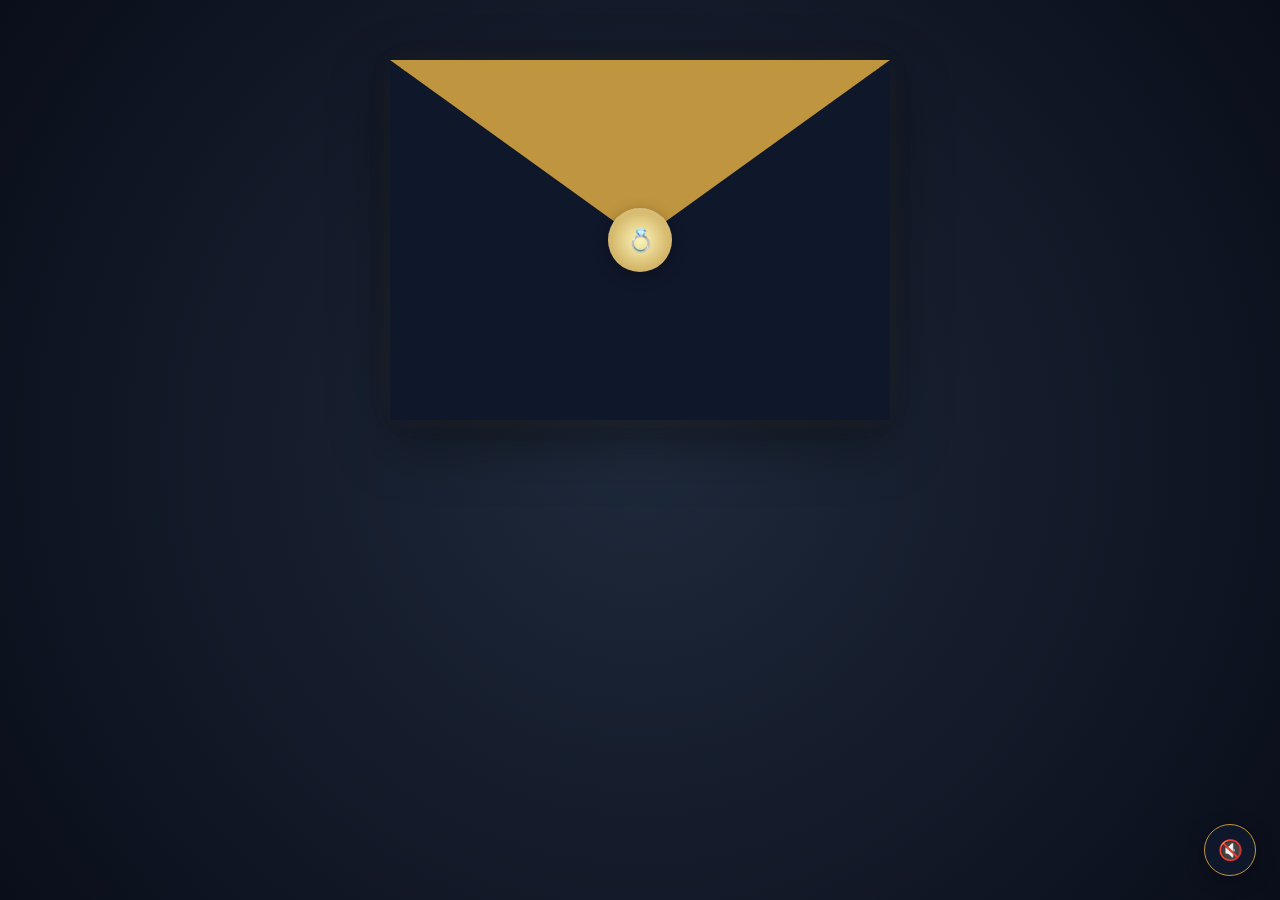
==== invitation.html @ 7ecefc38 "feat: Application d'invitation de mariage interactive avec animations d'étoiles et gestion des RSVPs" ====
<!DOCTYPE html>
<html lang="fr">
<head>
    <meta charset="UTF-8">
    <meta name="viewport" content="width=device-width, initial-scale=1.0">
    <title>Invitation de Mariage</title>
    <!-- Stylesheets -->
    <link rel="stylesheet" href="css/common.css">
    <link rel="stylesheet" href="css/themes.css">
    <link rel="stylesheet" href="css/card.css">
</head>
<body class="theme-luxury preload">

    <!-- Conteneur d'effet spécial (Nuit Étoilée) -->
    <div class="stars-container" id="starsContainer"></div>

    <!-- Conteneur principal de l'invitation -->
    <div class="invitation-container flex-center">
        
        <!-- Enveloppe 3D Interactive -->
        <div class="envelope-wrapper" id="envelopeWrapper">
            <div class="envelope">
                
                <!-- Rabat supérieur -->
                <div class="envelope-flap"></div>
                
                <!-- Carte d'invitation (Glisse hors de l'enveloppe) -->
                <div class="invitation-card" id="invitationCard">
                    <div class="card-content">
                        
                        <!-- En-tête de la carte -->
                        <div class="card-header">
                            <div class="ornament-top"></div>
                            <div class="card-subtitle">Vous êtes invités au mariage de </div>
                        </div>

                        <!-- Titre (Noms des Mariés) -->
                        <div class="card-title-container">
                            <h2 class="card-title serif-font" id="brideName">Mame Diarra Niasse</h2>
                            <div class="card-divider">&</div>
                            <h2 class="card-title serif-font" id="groomName">Pathé Gueye</h2>
                        </div>

                        <!-- Message personnalisé -->
                        <p class="card-message" id="customMessage">
                            Deux cœurs s'unissent pour la vie. Nous sommes ravis de vous inviter à célébrer notre union sacrée devant Dieu et nos proches.
                        </p>

                        <!-- Infos Date, Heure et Lieu -->
                        <div class="card-details">
                            <div class="detail-item">
                                <!-- Icon Horloge SVG -->
                                <svg class="detail-icon" width="18" height="18" viewBox="0 0 24 24" fill="none" stroke="currentColor" stroke-width="2" stroke-linecap="round" stroke-linejoin="round"><circle cx="12" cy="12" r="10"></circle><polyline points="12 6 12 12 16 14"></polyline></svg>
                                <span id="dateText">Diamanche 26 Juillet 2026 à 16h00</span>
                            </div>
                            <div class="detail-item">
                                <!-- Icon Cérémonie SVG -->
                                <svg class="detail-icon" width="18" height="18" viewBox="0 0 24 24" fill="none" stroke="currentColor" stroke-width="2" stroke-linecap="round" stroke-linejoin="round"><path d="M21 10c0 7-9 13-9 13s-9-6-9-13a9 9 0 0 1 18 0z"></path><circle cx="12" cy="10" r="3"></circle></svg>
                                <div style="display: flex; flex-direction: column; gap: 2px;">
                                    <span style="font-size: 10px; opacity: 0.7; text-transform: uppercase; letter-spacing: 1px;">Cérémonie</span>
                                    <span id="ceremonyText">Terminus 75 à Malika</span>
                                </div>
                            </div>
                            <div class="detail-item">
                                <!-- Icon Réception SVG -->
                                <svg class="detail-icon" width="18" height="18" viewBox="0 0 24 24" fill="none" stroke="currentColor" stroke-width="2" stroke-linecap="round" stroke-linejoin="round"><path d="M21 10c0 7-9 13-9 13s-9-6-9-13a9 9 0 0 1 18 0z"></path><circle cx="12" cy="10" r="3"></circle></svg>
                                <div style="display: flex; flex-direction: column; gap: 2px;">
                                    <span style="font-size: 10px; opacity: 0.7; text-transform: uppercase; letter-spacing: 1px;">Réception</span>
                                    <span id="receptionText">Cité Sonatel</span>
                                </div>
                            </div>
                        </div>

                        <!-- Compte à rebours -->
                        <div class="countdown-container" id="countdown">
                            <div class="countdown-box">
                                <div class="countdown-num" id="cdDays">00</div>
                                <div class="countdown-label">Jours</div>
                            </div>
                            <div class="countdown-box">
                                <div class="countdown-num" id="cdHours">00</div>
                                <div class="countdown-label">Heures</div>
                            </div>
                            <div class="countdown-box">
                                <div class="countdown-num" id="cdMins">00</div>
                                <div class="countdown-label">Min</div>
                            </div>
                            <div class="countdown-box">
                                <div class="countdown-num" id="cdSecs">00</div>
                                <div class="countdown-label">Sec</div>
                            </div>
                        </div>

                        <!-- Boutons d'action -->
                        <div class="card-actions">
                            <button class="btn-card" id="btnRSVP">Confirmer ma présence (RSVP)</button>
                            <div style="display: flex; gap: 10px; width: 80%; max-width: 300px;">
                                <a href="#" class="btn-card" id="btnCalendar" style="flex: 1; text-align: center; text-decoration: none;">Calendrier</a>
                                <a href="#" target="_blank" class="btn-card" id="btnMap" style="flex: 1; text-align: center; text-decoration: none;">Localisation</a>
                            </div>
                        </div>

                        <div style="font-size: 10px; opacity: 0.5; margin-bottom: 5px; text-transform: uppercase; letter-spacing: 1px;">
                            Avec Amour
                        </div>
                    </div>
                </div>

                <!-- Devant de l'enveloppe -->
                <div class="envelope-front"></div>
                
                <!-- Sceau en cire avec initiales -->
                <div class="wax-seal" id="waxSeal">
                    💍
                </div>

            </div>
        </div>

    </div>

    <!-- Lecteur de musique de fond -->
    <div class="audio-player-widget">
        <button class="btn-music-toggle" id="btnMusicToggle" title="Activer/Désactiver la musique">
            🔇
        </button>
    </div>

    <!-- Modal d'inscription RSVP -->
    <div class="modal-overlay" id="modalOverlay">
        <div class="rsvp-modal">
            <button class="btn-close-modal" id="btnCloseModal">&times;</button>
            <h3 class="modal-title">Confirmer votre présence</h3>
            
            <form class="rsvp-form" id="rsvpForm">
                <div class="form-group">
                    <label for="rsvpName">Votre Nom Complet</label>
                    <input type="text" id="rsvpName" required placeholder="Ex: Moustapha Diop">
                </div>
                
                <div class="form-row">
                    <div class="form-group">
                        <label for="rsvpAttending">Serez-vous présent ?</label>
                        <select id="rsvpAttending" required>
                            <option value="yes">Oui, avec plaisir</option>
                            <option value="no">Non, avec regret</option>
                        </select>
                    </div>
                    
                    <div class="form-group">
                        <label for="rsvpGuests">Nombre d'invités supp.</label>
                        <select id="rsvpGuests">
                            <option value="0">Aucun (+0)</option>
                            <option value="1">1 personne (+1)</option>
                            <option value="2">2 personnes (+2)</option>
                            <option value="3">3 personnes (+3)</option>
                        </select>
                    </div>
                </div>

                <div class="form-group">
                    <label for="rsvpNotes">Message pour les mariés</label>
                    <textarea id="rsvpNotes" rows="3" placeholder="Félicitations, restrictions alimentaires, etc. (optionnel)"></textarea>
                </div>

                <button type="submit" class="btn-submit-rsvp">Envoyer ma réponse</button>
            </form>
        </div>
    </div>

    <!-- JavaScripts -->
    <script src="js/database.js"></script>
    <script src="js/invitation.js"></script>
</body>
</html>
---- css/common.css ----
/* Import de polices élégantes et modernes depuis Google Fonts */
@import url('https://fonts.googleapis.com/css2?family=Cormorant+Garamond:ital,wght@0,300;0,400;0,600;1,300&family=Great+Vibes&family=Montserrat:wght@300;400;600&family=Playfair+Display:ital,wght@0,400;0,600;0,700;1,400&display=swap');

:root {
    /* Systèmes de couleurs */
    --color-bg-builder: #1e1e24;
    --color-panel-builder: #2d2d34;
    --color-border-builder: #3f3f46;
    --color-text-builder: #f4f4f5;
    --color-accent-builder: #e0a96d;
    --color-accent-hover: #d49553;
    
    /* Variables de transition */
    --transition-smooth: all 0.3s cubic-bezier(0.4, 0, 0.2, 1);
    --transition-bounce: all 0.5s cubic-bezier(0.175, 0.885, 0.32, 1.275);
    
    /* Ombres portées premium */
    --shadow-soft: 0 4px 6px -1px rgba(0, 0, 0, 0.1), 0 2px 4px -1px rgba(0, 0, 0, 0.06);
    --shadow-medium: 0 10px 15px -3px rgba(0, 0, 0, 0.1), 0 4px 6px -2px rgba(0, 0, 0, 0.05);
    --shadow-luxury: 0 20px 25px -5px rgba(0, 0, 0, 0.15), 0 10px 10px -5px rgba(0, 0, 0, 0.04);
}

/* Réinitialisations de base */
*, *::before, *::after {
    box-sizing: border-box;
    margin: 0;
    padding: 0;
}

html, body {
    height: 100%;
    font-family: 'Montserrat', sans-serif;
    background-color: var(--color-bg-builder);
    color: var(--color-text-builder);
    overflow-x: hidden;
    scroll-behavior: smooth;
}

/* Scrollbar élégante */
::-webkit-scrollbar {
    width: 6px;
    height: 6px;
}
::-webkit-scrollbar-track {
    background: transparent;
}
::-webkit-scrollbar-thumb {
    background: rgba(255, 255, 255, 0.1);
    border-radius: 10px;
}
::-webkit-scrollbar-thumb:hover {
    background: rgba(255, 255, 255, 0.2);
}

/* Typographies premium */
h1, h2, h3, h4, h5, h6 {
    font-family: 'Cormorant Garamond', serif;
    font-weight: 600;
    letter-spacing: 0.5px;
}

.script-font {
    font-family: 'Great Vibes', cursive;
}

.serif-font {
    font-family: 'Playfair Display', serif;
}

/* Boutons premium */
.btn-premium {
    position: relative;
    display: inline-flex;
    align-items: center;
    justify-content: center;
    padding: 12px 28px;
    font-family: 'Montserrat', sans-serif;
    font-size: 13px;
    font-weight: 600;
    letter-spacing: 2px;
    text-transform: uppercase;
    text-decoration: none;
    color: #1e1e24;
    background-color: var(--color-accent-builder);
    border: none;
    border-radius: 4px;
    cursor: pointer;
    overflow: hidden;
    transition: var(--transition-smooth);
    box-shadow: var(--shadow-soft);
}

.btn-premium:hover {
    background-color: var(--color-accent-hover);
    transform: translateY(-2px);
    box-shadow: var(--shadow-medium);
}

.btn-premium:active {
    transform: translateY(0);
}

.btn-secondary {
    background: transparent;
    border: 1px solid var(--color-border-builder);
    color: var(--color-text-builder);
}

.btn-secondary:hover {
    background: rgba(255, 255, 255, 0.05);
    border-color: var(--color-accent-builder);
}

/* Utilitaires */
.flex-center {
    display: flex;
    justify-content: center;
    align-items: center;
}

.hidden {
    display: none !important;
}

/* Animations de transition globale */
@keyframes fadeIn {
    from { opacity: 0; transform: translateY(10px); }
    to { opacity: 1; transform: translateY(0); }
}

@keyframes scaleUp {
    from { transform: scale(0.95); opacity: 0; }
    to { transform: scale(1); opacity: 1; }
}

.animate-fade-in {
    animation: fadeIn 0.8s cubic-bezier(0.16, 1, 0.3, 1) forwards;
}

.animate-scale-up {
    animation: scaleUp 0.8s cubic-bezier(0.16, 1, 0.3, 1) forwards;
}

/* Désactivation des transitions au chargement initial */
.preload *,
.preload *::before,
.preload *::after {
    -webkit-transition: none !important;
    -moz-transition: none !important;
    -ms-transition: none !important;
    -o-transition: none !important;
    transition: none !important;
}
---- css/themes.css ----
/* ==========================================
   THÈME 1 : OR & LUXE (Luxury Gold)
   ========================================== */
.theme-luxury {
    --card-bg-page: #0a0e1a; /* Bleu marine ultra-profond */
    --card-bg-card: #0f172a;
    --card-color-primary: #fcf6ba; /* Or clair */
    --card-color-secondary: #e2e8f0; /* Blanc cassé */
    --card-color-accent: #bf953f; /* Or classique */
    --card-color-text: #f8fafc;
    --card-border-style: double;
    --card-border-color: #bf953f;
    --card-font-title: 'Great Vibes', cursive;
    --card-font-body: 'Cormorant Garamond', serif;
    background-image: radial-gradient(circle at center, #1e293b 0%, #0a0e1a 100%);
}

.theme-luxury .invitation-card {
    border: 3px double var(--card-color-accent);
    box-shadow: 0 0 30px rgba(191, 149, 63, 0.15), inset 0 0 20px rgba(191, 149, 63, 0.05);
    background-image: 
        linear-gradient(rgba(15, 23, 42, 0.95), rgba(15, 23, 42, 0.95)),
        url('../assets/gold_luxury_frame.png');
    background-size: cover;
    background-position: center;
}

/* Éléments décoratifs Or & Luxe */
.theme-luxury .ornament-top {
    content: "";
    display: block;
    width: 60px;
    height: 30px;
    margin: 0 auto 15px auto;
    background: linear-gradient(135deg, #bf953f, #fcf6ba, #bf953f);
    mask: url("data:image/svg+xml,%3Csvg xmlns='http://www.w3.org/2000/svg' viewBox='0 0 100 50'%3E%3Cpath d='M10,50 Q50,0 90,50 Q50,20 10,50 Z' fill='black'/%3E%3C/svg%3E") no-repeat center;
    -webkit-mask: url("data:image/svg+xml,%3Csvg xmlns='http://www.w3.org/2000/svg' viewBox='0 0 100 50'%3E%3Cpath d='M10,50 Q50,0 90,50 Q50,20 10,50 Z' fill='black'/%3E%3C/svg%3E") no-repeat center;
}

/* Particules de paillettes dorées scintillantes */
.theme-luxury .stars-container {
    position: absolute;
    top: 0;
    left: 0;
    width: 100%;
    height: 100%;
    overflow: hidden;
    pointer-events: none;
    z-index: 1;
}

/* ==========================================
   THÈME 2 : BOHÈME FLORAL (Bohemian Floral)
   ========================================== */
.theme-boho {
    --card-bg-page: #fbf8f5; /* Crème très doux */
    --card-bg-card: #ffffff;
    --card-color-primary: #9e5b4e; /* Terracotta chic */
    --card-color-secondary: #5c675c; /* Vert eucalyptus */
    --card-color-accent: #c48c75; /* Pêche poudré */
    --card-color-text: #2f2e2e;
    --card-border-style: none;
    --card-border-color: transparent;
    --card-font-title: 'Cormorant Garamond', serif;
    --card-font-body: 'Montserrat', sans-serif;
    background-image: linear-gradient(135deg, #f7f1eb 0%, #fbf8f5 100%);
}

.theme-boho .invitation-card {
    border: none;
    border-radius: 12px;
    box-shadow: 0 15px 35px rgba(158, 91, 78, 0.08);
    background-image: 
        linear-gradient(rgba(255, 255, 255, 0.93), rgba(255, 255, 255, 0.93)),
        url('../assets/floral_watercolor_bg.png');
    background-size: cover;
    background-position: center;
}

.theme-boho .ornament-top {
    font-size: 24px;
    color: var(--card-color-accent);
    margin-bottom: 15px;
}

.theme-boho .ornament-top::before {
    content: "🌸";
    display: inline-block;
    filter: sepia(0.3) hue-rotate(330deg) saturate(0.8);
}


/* ==========================================
   THÈME 3 : CHIC MINIMALISTE (Minimalist Chic)
   ========================================== */
.theme-minimalist {
    --card-bg-page: #f5f5f5; /* Blanc/Gris clair style galerie */
    --card-bg-card: #ffffff;
    --card-color-primary: #111111; /* Noir éditorial */
    --card-color-secondary: #555555; /* Anthracite */
    --card-color-accent: #888888; /* Gris moyen */
    --card-color-text: #1a1a1a;
    --card-border-style: solid;
    --card-border-color: #222222;
    --card-font-title: 'Playfair Display', serif;
    --card-font-body: 'Montserrat', sans-serif;
    background-image: radial-gradient(circle, #eaeaea 0%, #f5f5f5 100%);
}

.theme-minimalist .invitation-card {
    border: 1px solid #111111;
    border-radius: 0;
    box-shadow: 0 20px 40px rgba(0, 0, 0, 0.05);
    padding: 60px 45px;
}

.theme-minimalist .ornament-top {
    width: 40px;
    height: 1px;
    background-color: #111111;
    margin: 0 auto 20px auto;
}


/* ==========================================
   THÈME 4 : NUIT ÉTOILÉE (Midnight Starry)
   ========================================== */
.theme-starry {
    --card-bg-page: #060913; /* Espace noir bleuté */
    --card-bg-card: #0c1224;
    --card-color-primary: #e2e8f0; /* Blanc ciel */
    --card-color-secondary: #94a3b8; /* Bleu-gris discret */
    --card-color-accent: #a5b4fc; /* Indigo brillant */
    --card-color-text: #f1f5f9;
    --card-border-style: none;
    --card-border-color: transparent;
    --card-font-title: 'Great Vibes', cursive;
    --card-font-body: 'Cormorant Garamond', serif;
    background-image: radial-gradient(circle at center, #0f172a 0%, #060913 100%);
}

.theme-starry .invitation-card {
    border: 1px solid rgba(165, 180, 252, 0.2);
    border-radius: 20px;
    box-shadow: 0 0 30px rgba(165, 180, 252, 0.1);
    background-image: radial-gradient(ellipse at top, rgba(30, 41, 59, 0.8), rgba(12, 18, 36, 0.95));
}

.theme-starry .ornament-top {
    font-size: 20px;
    color: var(--card-color-accent);
    margin-bottom: 15px;
    animation: pulseGlow 2s infinite ease-in-out;
}

.theme-starry .ornament-top::before {
    content: "✨";
    display: inline-block;
}

@keyframes pulseGlow {
    0%, 100% { opacity: 0.6; transform: scale(1); }
    50% { opacity: 1; transform: scale(1.1); }
}

/* Effets scintillants d'étoiles pour le thème Starry */
.star {
    position: absolute;
    background-color: white;
    border-radius: 50%;
    animation: twinkle 3s infinite ease-in-out;
    pointer-events: none;
}

@keyframes twinkle {
    0%, 100% { opacity: 0; transform: scale(0.5); }
    50% { opacity: 1; transform: scale(1.2); }
}
---- css/card.css ----
/* ==========================================
   VUE CARTE D'INVITATION & ENVELOPPE
   ========================================== */

/* Conteneur global de la page invitation */
.invitation-container {
    width: 100%;
    min-height: 100vh;
    padding: 20px;
    display: flex;
    justify-content: center;
    align-items: flex-start;
    padding-top: 60px;
    position: relative;
    z-index: 2;
}

/* ==========================================
   ENVELOPPE - État initial (fermée)
   ========================================== */
.envelope-wrapper {
    position: relative;
    width: 500px;
    /* La hauteur s'adapte dynamiquement selon l'état */
    height: 360px;
    perspective: 1200px;
    cursor: pointer;
    transition: height 0.8s cubic-bezier(0.19, 1, 0.22, 1),
                width 0.8s cubic-bezier(0.19, 1, 0.22, 1);
}

/* Hover seulement sur l'enveloppe fermée */
.envelope-wrapper:not(.open):hover {
    transform: translateY(-5px);
    transition: transform 0.3s ease;
}

/* Corps de l'enveloppe (fond) */
.envelope {
    position: absolute;
    width: 100%;
    height: 100%;
    background-color: var(--card-bg-card, #1a1a2e);
    border-radius: 6px;
    box-shadow: 0 20px 60px rgba(0,0,0,0.4);
    transform-style: preserve-3d;
    overflow: visible;
}

/* ==========================================
   RABAT SUPÉRIEUR
   ========================================== */
.envelope-flap {
    position: absolute;
    top: 0;
    left: 0;
    width: 0;
    height: 0;
    border-left: 250px solid transparent;
    border-right: 250px solid transparent;
    border-top: 180px solid #bf953f;
    transform-origin: top center;
    transition: transform 0.7s cubic-bezier(0.4, 0, 0.2, 1);
    z-index: 4;
}

.theme-luxury   .envelope-flap { border-top-color: #bf953f; }
.theme-boho     .envelope-flap { border-top-color: #9e5b4e; }
.theme-minimalist .envelope-flap { border-top-color: #222222; }
.theme-starry   .envelope-flap { border-top-color: #312e81; }

/* Devant de l'enveloppe (triangles latéraux & bas) */
.envelope-front {
    position: absolute;
    inset: 0;
    z-index: 3;
    pointer-events: none;
}

.envelope-front::before {
    content: "";
    position: absolute;
    bottom: 0; left: 0;
    border-left: 250px solid var(--card-bg-card, #1a1a2e);
    border-bottom: 180px solid var(--card-bg-card, #1a1a2e);
    border-top: 180px solid transparent;
    border-right: 250px solid transparent;
}

.envelope-front::after {
    content: "";
    position: absolute;
    bottom: 0; right: 0;
    border-right: 250px solid var(--card-bg-card, #1a1a2e);
    border-bottom: 180px solid var(--card-bg-card, #1a1a2e);
    border-top: 180px solid transparent;
    border-left: 250px solid transparent;
}

/* ==========================================
   SCEAU EN CIRE
   ========================================== */
.wax-seal {
    position: absolute;
    top: 50%; left: 50%;
    transform: translate(-50%, -50%);
    width: 64px; height: 64px;
    background: radial-gradient(circle, #e0a96d, #bf8145);
    border-radius: 50%;
    z-index: 6;
    display: flex;
    align-items: center;
    justify-content: center;
    box-shadow: 0 4px 15px rgba(0,0,0,0.3), inset 0 2px 4px rgba(255,255,255,0.2);
    font-size: 22px;
    cursor: pointer;
    transition: transform 0.4s cubic-bezier(0.175, 0.885, 0.32, 1.275),
                opacity 0.4s ease;
}

.theme-luxury     .wax-seal { background: radial-gradient(circle, #fcf6ba, #bf953f); color: #0a0e1a; }
.theme-boho       .wax-seal { background: radial-gradient(circle, #c48c75, #9e5b4e); }
.theme-minimalist .wax-seal { background: #111; border: 1px solid #fff; }
.theme-starry     .wax-seal { background: radial-gradient(circle, #a5b4fc, #4f46e5); }

.wax-seal:hover {
    transform: translate(-50%, -50%) scale(1.12);
}

/* ==========================================
   CARTE D'INVITATION
   État initial : visible, cachée DANS l'enveloppe
   ========================================== */
.invitation-card {
    position: absolute;
    top: 8px;
    left: 8px;
    width: calc(100% - 16px);
    height: calc(100% - 16px);
    background-color: var(--card-bg-card, #0f172a);
    color: var(--card-color-text, #f1f5f9);
    padding: 25px 20px;
    display: flex;
    flex-direction: column;
    align-items: center;
    text-align: center;
    z-index: 2; /* Derrière le rabat (z-index 4) et le sceau (z-index 6) */
    border-radius: 4px;
    overflow-y: auto;
    overflow-x: hidden;

    /* Transitions pour l'animation d'ouverture */
    transition:
        top    0.9s cubic-bezier(0.19, 1, 0.22, 1),
        left   0.9s cubic-bezier(0.19, 1, 0.22, 1),
        width  0.9s cubic-bezier(0.19, 1, 0.22, 1),
        height 0.9s cubic-bezier(0.19, 1, 0.22, 1),
        border-radius 0.5s ease,
        box-shadow 0.5s ease;
}

/* Contenu (noms, boutons, countdown) - visible par défaut */
.card-content {
    opacity: 0;
    width: 100%;
    height: 100%;
    display: flex;
    flex-direction: column;
    align-items: center;
    justify-content: space-between;
    transition: opacity 0.5s ease 0.6s; /* apparaît APRÈS que la carte soit en place */
}

/* ==========================================
   ÉTAT OUVERT (.open) :
   Le rabat s'ouvre et la carte commence à glisser vers le haut
   ========================================== */
.envelope-wrapper.open .envelope-flap {
    transform: rotateX(180deg);
    z-index: 1;
}

.envelope-wrapper.open .wax-seal {
    opacity: 0;
    pointer-events: none;
    transform: translate(-50%, -50%) scale(0.4);
}

/* La carte glisse vers le haut en sortant de l'enveloppe */
.envelope-wrapper.open .invitation-card {
    top: -200px;
    left: -10px;
    width: calc(100% + 20px);
    height: 680px;
    z-index: 10;
    box-shadow: 0 30px 80px rgba(0,0,0,0.4);
    border-radius: 12px;
}

/* Le contenu de la carte devient visible */
.envelope-wrapper.open .card-content {
    opacity: 1;
}

/* ==========================================
   ÉTAT CARTE EN AVANT (.card-focused) :
   L'enveloppe s'estompe, la carte occupe tout
   ========================================== */
.envelope-wrapper.card-focused .envelope-flap,
.envelope-wrapper.card-focused .envelope-front,
.envelope-wrapper.card-focused .wax-seal {
    opacity: 0;
    pointer-events: none;
    transition: opacity 0.5s ease;
}

/* Le wrapper prend la taille de la carte déployée */
.envelope-wrapper.card-focused {
    height: 680px;
    cursor: default;
}

/* La carte reste parfaitement en place */
.envelope-wrapper.card-focused .invitation-card {
    top: 0;
    left: 0;
    width: 100%;
    height: 100%;
    z-index: 10;
}

/* ==========================================
   CONTENU INTERNE DE LA CARTE
   ========================================== */
.card-header {
    margin-top: 5px;
    display: flex;
    flex-direction: column;
    align-items: center;
}

.ornament-top {
    margin-bottom: 8px;
}

.card-subtitle {
    font-size: 11px;
    text-transform: uppercase;
    letter-spacing: 4px;
    color: var(--card-color-accent, #bf953f);
    margin-bottom: 4px;
}

.card-title-container {
    display: flex;
    flex-direction: column;
    align-items: center;
    margin: 5px 0;
}

.card-title {
    font-size: 46px;
    color: var(--card-color-primary, #fcf6ba);
    line-height: 1.1;
    margin: 8px 0;
}

.theme-boho .card-title {
    font-size: 34px;
    font-weight: 400;
}

.card-divider {
    font-size: 22px;
    font-family: 'Great Vibes', cursive;
    color: var(--card-color-accent, #bf953f);
    margin: 0;
}

.card-message {
    font-size: 14px;
    line-height: 1.7;
    margin: 10px 0;
    font-style: italic;
    max-width: 88%;
    color: var(--card-color-secondary, #e2e8f0);
}

.card-details {
    margin: 5px 0;
    width: 100%;
}

.detail-item {
    font-size: 14px;
    margin: 8px 0;
    display: flex;
    align-items: flex-start;
    justify-content: center;
    gap: 8px;
    color: var(--card-color-text, #f1f5f9);
}

.detail-icon {
    color: var(--card-color-accent, #bf953f);
    flex-shrink: 0;
    margin-top: 2px;
}

/* ==========================================
   COMPTE À REBOURS
   ========================================== */
.countdown-container {
    display: flex;
    gap: 10px;
    margin: 10px 0;
}

.countdown-box {
    background: rgba(255, 255, 255, 0.04);
    border: 1px solid rgba(255, 255, 255, 0.08);
    border-radius: 6px;
    width: 62px;
    padding: 8px 0;
    text-align: center;
}

.theme-boho .countdown-box {
    background: rgba(158, 91, 78, 0.05);
    border-color: rgba(158, 91, 78, 0.15);
}

.theme-minimalist .countdown-box {
    border-color: #222;
    border-radius: 0;
    background: #f9f9f9;
}

.countdown-num {
    font-size: 20px;
    font-weight: 700;
    color: var(--card-color-primary, #fcf6ba);
    line-height: 1;
}

.countdown-label {
    font-size: 9px;
    text-transform: uppercase;
    letter-spacing: 1.5px;
    color: var(--card-color-secondary, #94a3b8);
    margin-top: 4px;
}

/* ==========================================
   BOUTONS D'ACTION
   ========================================== */
.card-actions {
    display: flex;
    flex-direction: column;
    gap: 8px;
    width: 100%;
    align-items: center;
    margin-bottom: 5px;
}

.card-actions .btn-card {
    width: 82%;
    max-width: 300px;
    padding: 10px 16px;
    font-size: 10px;
    letter-spacing: 2px;
    border-radius: 30px;
    border: 1px solid var(--card-color-accent, #bf953f);
    color: var(--card-color-primary, #fcf6ba);
    background: transparent;
    cursor: pointer;
    text-transform: uppercase;
    font-weight: 600;
    font-family: 'Montserrat', sans-serif;
    transition: background 0.3s ease, color 0.3s ease, transform 0.2s ease;
    text-decoration: none;
    display: inline-flex;
    align-items: center;
    justify-content: center;
}

.card-actions .btn-card:hover {
    background-color: var(--card-color-accent, #bf953f);
    color: #111;
    transform: translateY(-2px);
}

.theme-minimalist .card-actions .btn-card {
    border-radius: 0;
    border-color: #111;
    color: #111;
}

/* ==========================================
   BOUTON MUSIQUE
   ========================================== */
.audio-player-widget {
    position: fixed;
    bottom: 24px;
    right: 24px;
    z-index: 200;
}

.btn-music-toggle {
    width: 52px;
    height: 52px;
    border-radius: 50%;
    background-color: var(--card-bg-card, #0f172a);
    border: 1.5px solid var(--card-color-accent, #bf953f);
    color: var(--card-color-accent, #bf953f);
    cursor: pointer;
    display: flex;
    align-items: center;
    justify-content: center;
    box-shadow: 0 4px 20px rgba(0,0,0,0.3);
    font-size: 20px;
    transition: transform 0.3s ease, box-shadow 0.3s ease;
}

.btn-music-toggle:hover {
    transform: scale(1.1);
    box-shadow: 0 6px 25px rgba(0,0,0,0.4);
}

.btn-music-toggle.playing {
    animation: spinMusic 6s linear infinite;
}

@keyframes spinMusic {
    from { transform: rotate(0deg); }
    to   { transform: rotate(360deg); }
}

/* ==========================================
   MODAL RSVP
   ========================================== */
.modal-overlay {
    position: fixed;
    inset: 0;
    background: rgba(0, 0, 0, 0.75);
    backdrop-filter: blur(6px);
    z-index: 500;
    display: flex;
    justify-content: center;
    align-items: center;
    opacity: 0;
    pointer-events: none;
    transition: opacity 0.3s ease;
}

.modal-overlay.active {
    opacity: 1;
    pointer-events: all;
}

.rsvp-modal {
    background: var(--card-bg-card, #0f172a);
    border: 1px solid var(--card-color-accent, #bf953f);
    color: var(--card-color-text, #f1f5f9);
    width: 92%;
    max-width: 440px;
    max-height: 90vh;
    overflow-y: auto;
    border-radius: 14px;
    padding: 30px;
    position: relative;
    box-shadow: 0 25px 60px rgba(0,0,0,0.5);
    transform: scale(0.92) translateY(10px);
    transition: transform 0.35s cubic-bezier(0.175, 0.885, 0.32, 1.275);
}

.modal-overlay.active .rsvp-modal {
    transform: scale(1) translateY(0);
}

.theme-minimalist .rsvp-modal {
    border-radius: 0;
    border-color: #111;
    background: #fff;
    color: #111;
}

.btn-close-modal {
    position: absolute;
    top: 14px; right: 14px;
    background: transparent;
    border: none;
    color: var(--card-color-secondary, #94a3b8);
    font-size: 22px;
    line-height: 1;
    cursor: pointer;
    transition: color 0.2s ease;
    padding: 4px;
}

.btn-close-modal:hover { color: var(--card-color-primary, #f1f5f9); }

.modal-title {
    font-size: 26px;
    color: var(--card-color-primary, #fcf6ba);
    text-align: center;
    margin-bottom: 20px;
    font-family: 'Cormorant Garamond', serif;
}

/* ==========================================
   FORMULAIRE RSVP
   ========================================== */
.rsvp-form {
    display: flex;
    flex-direction: column;
    gap: 14px;
}

.form-group {
    display: flex;
    flex-direction: column;
    gap: 5px;
}

.form-group label {
    font-size: 11px;
    font-weight: 600;
    letter-spacing: 1.5px;
    text-transform: uppercase;
    color: var(--card-color-secondary, #94a3b8);
}

.form-group input,
.form-group select,
.form-group textarea {
    padding: 10px 12px;
    background: rgba(255, 255, 255, 0.04);
    border: 1px solid rgba(255, 255, 255, 0.12);
    color: var(--card-color-text, #f1f5f9);
    border-radius: 6px;
    font-family: 'Montserrat', sans-serif;
    font-size: 13px;
    transition: border-color 0.2s ease, box-shadow 0.2s ease;
    -webkit-appearance: none;
}

.theme-boho .form-group input,
.theme-boho .form-group select,
.theme-boho .form-group textarea {
    background: #fdfcfb;
    border-color: #ddd0cc;
    color: #2f2e2e;
}

.theme-minimalist .form-group input,
.theme-minimalist .form-group select,
.theme-minimalist .form-group textarea {
    background: #f5f5f5;
    border-color: #ccc;
    color: #111;
}

.form-group input:focus,
.form-group select:focus,
.form-group textarea:focus {
    border-color: var(--card-color-accent, #bf953f);
    outline: none;
    box-shadow: 0 0 0 3px rgba(191, 149, 63, 0.15);
}

.form-row {
    display: flex;
    gap: 10px;
}

.form-row .form-group { flex: 1; }

.btn-submit-rsvp {
    margin-top: 6px;
    padding: 13px;
    background-color: var(--card-color-accent, #bf953f);
    color: #111;
    border: none;
    border-radius: 6px;
    font-weight: 700;
    letter-spacing: 2px;
    text-transform: uppercase;
    font-family: 'Montserrat', sans-serif;
    font-size: 12px;
    cursor: pointer;
    transition: filter 0.2s ease, transform 0.2s ease;
}

.btn-submit-rsvp:hover {
    filter: brightness(1.12);
    transform: translateY(-1px);
}

/* ==========================================
   ÉTOILES (Thème Nuit Étoilée)
   ========================================== */
.stars-container {
    position: fixed;
    inset: 0;
    pointer-events: none;
    z-index: 0;
    overflow: hidden;
}

.star {
    position: absolute;
    background: white;
    border-radius: 50%;
    animation: twinkle 3s infinite ease-in-out;
}

@keyframes twinkle {
    0%, 100% { opacity: 0;   transform: scale(0.5); }
    50%       { opacity: 0.9; transform: scale(1.3); }
}

@keyframes starBurst {
    0% {
        opacity: 1;
        transform: scale(1) translate(0, 0);
    }
    100% {
        opacity: 0;
        transform: scale(0.2) translate(var(--tx, 0), var(--ty, 0));
    }
}

/* ==========================================
   RESPONSIVE MOBILE
   ========================================== */
@media (max-width: 560px) {
    .invitation-container {
        padding-top: 30px;
    }

    .envelope-wrapper {
        width: 330px;
        height: 240px;
    }

    .envelope-flap {
        border-left-width: 165px;
        border-right-width: 165px;
        border-top-width: 120px;
    }

    .envelope-front::before {
        border-left-width: 165px;
        border-bottom-width: 120px;
        border-top-width: 120px;
        border-right-width: 165px;
    }

    .envelope-front::after {
        border-right-width: 165px;
        border-bottom-width: 120px;
        border-top-width: 120px;
        border-left-width: 165px;
    }

    .envelope-wrapper.open .invitation-card {
        top: -160px;
        left: -15px;
        width: calc(100% + 30px);
        height: 580px;
    }

    .envelope-wrapper.card-focused {
        height: 580px;
    }

    .card-title { font-size: 30px; }
    .card-message { font-size: 12px; }
    .countdown-box { width: 52px; }
    .countdown-num { font-size: 16px; }
}
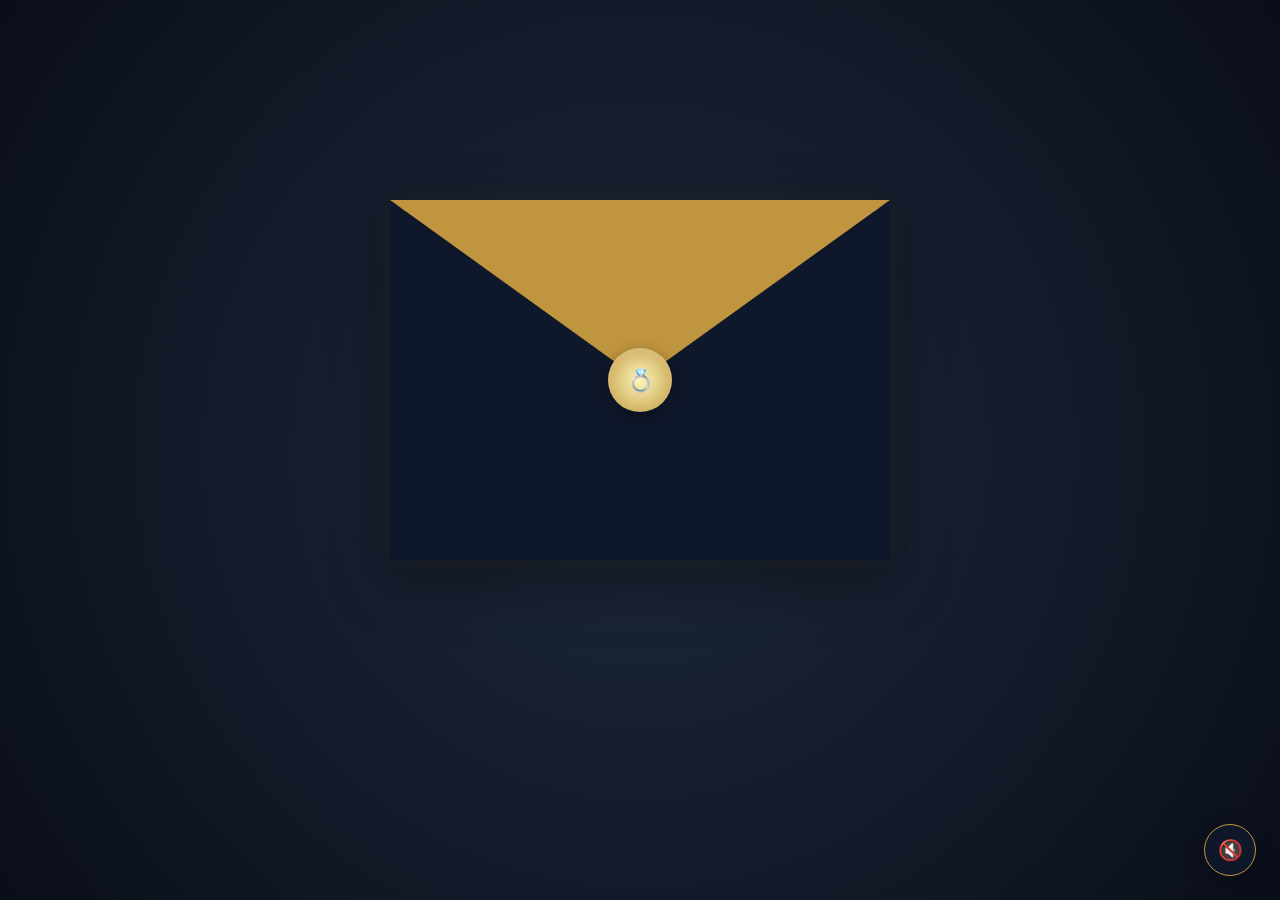
==== commit 495d1a01: "troisième" ====
--- a/invitation.html
+++ b/invitation.html
@@ -101,7 +101,7 @@
                         </div>
 
                         <div style="font-size: 10px; opacity: 0.5; margin-bottom: 5px; text-transform: uppercase; letter-spacing: 1px;">
-                            Avec Amour
+                            Avec Amour by Barra Niasse😍
                         </div>
                     </div>
                 </div>
--- a/css/card.css
+++ b/css/card.css
@@ -10,7 +10,7 @@
     display: flex;
     justify-content: center;
     align-items: flex-start;
-    padding-top: 60px;
+    padding-top: 200px;
     position: relative;
     z-index: 2;
 }
@@ -636,47 +636,259 @@
    ========================================== */
 @media (max-width: 560px) {
     .invitation-container {
-        padding-top: 30px;
+        padding-top: 200px;
+        padding-bottom: 20px;
     }
 
     .envelope-wrapper {
-        width: 330px;
-        height: 240px;
+        width: 280px;
+        height: 200px;
     }
 
     .envelope-flap {
-        border-left-width: 165px;
-        border-right-width: 165px;
-        border-top-width: 120px;
+        border-left-width: 140px;
+        border-right-width: 140px;
+        border-top-width: 100px;
     }
 
     .envelope-front::before {
-        border-left-width: 165px;
-        border-bottom-width: 120px;
-        border-top-width: 120px;
-        border-right-width: 165px;
+        border-left-width: 140px;
+        border-bottom-width: 100px;
+        border-top-width: 100px;
+        border-right-width: 140px;
     }
 
     .envelope-front::after {
-        border-right-width: 165px;
-        border-bottom-width: 120px;
-        border-top-width: 120px;
-        border-left-width: 165px;
+        border-right-width: 140px;
+        border-bottom-width: 100px;
+        border-top-width: 100px;
+        border-left-width: 140px;
+    }
+
+    .wax-seal {
+        width: 48px;
+        height: 48px;
+        font-size: 18px;
     }
 
     .envelope-wrapper.open .invitation-card {
-        top: -160px;
-        left: -15px;
-        width: calc(100% + 30px);
-        height: 580px;
+        top: -100px;
+        left: -10px;
+        width: calc(100% + 20px);
+        height: 520px;
     }
 
     .envelope-wrapper.card-focused {
-        height: 580px;
-    }
-
-    .card-title { font-size: 30px; }
-    .card-message { font-size: 12px; }
-    .countdown-box { width: 52px; }
-    .countdown-num { font-size: 16px; }
-}
+        height: 520px;
+    }
+
+    .invitation-card {
+        padding: 20px 15px;
+    }
+
+    .card-content {
+        gap: 8px;
+    }
+
+    .card-header {
+        margin-top: 3px;
+    }
+
+    .card-subtitle {
+        font-size: 9px;
+        letter-spacing: 2px;
+        margin-bottom: 3px;
+    }
+
+    .card-title-container {
+        margin: 3px 0;
+    }
+
+    .card-title { 
+        font-size: 28px;
+        margin: 4px 0;
+    }
+
+    .theme-boho .card-title {
+        font-size: 24px;
+    }
+
+    .card-divider {
+        font-size: 18px;
+    }
+
+    .card-message { 
+        font-size: 11px;
+        line-height: 1.5;
+        margin: 5px 0;
+        max-width: 95%;
+    }
+
+    .card-details {
+        margin: 5px 0;
+        width: 100%;
+    }
+
+    .detail-item {
+        font-size: 12px;
+        margin: 6px 0;
+        gap: 6px;
+    }
+
+    .detail-icon {
+        width: 16px;
+        height: 16px;
+    }
+
+    /* Countdown responsive */
+    .countdown-container {
+        gap: 6px;
+        margin: 8px 0;
+        flex-wrap: wrap;
+        justify-content: center;
+    }
+
+    .countdown-box {
+        width: 50px;
+        padding: 6px 0;
+    }
+
+    .countdown-num {
+        font-size: 14px;
+    }
+
+    .countdown-label {
+        font-size: 8px;
+        letter-spacing: 1px;
+        margin-top: 2px;
+    }
+
+    /* Boutons responsive */
+    .card-actions {
+        gap: 6px;
+        margin-bottom: 3px;
+    }
+
+    .card-actions .btn-card {
+        width: 90%;
+        max-width: 280px;
+        padding: 8px 12px;
+        font-size: 9px;
+        letter-spacing: 1px;
+        border-radius: 20px;
+    }
+
+    /* Bouton musique responsive */
+    .audio-player-widget {
+        bottom: 16px;
+        right: 16px;
+    }
+
+    .btn-music-toggle {
+        width: 44px;
+        height: 44px;
+        font-size: 18px;
+    }
+
+    /* Modal RSVP responsive */
+    .rsvp-modal {
+        width: 95%;
+        max-width: 320px;
+        padding: 20px;
+        max-height: 85vh;
+    }
+
+    .modal-title {
+        font-size: 20px;
+        margin-bottom: 15px;
+    }
+
+    .rsvp-form {
+        gap: 10px;
+    }
+
+    .form-group label {
+        font-size: 10px;
+        letter-spacing: 1px;
+    }
+
+    .form-group input,
+    .form-group select,
+    .form-group textarea {
+        padding: 8px 10px;
+        font-size: 12px;
+    }
+
+    .form-row {
+        gap: 8px;
+    }
+
+    .btn-submit-rsvp {
+        padding: 10px;
+        font-size: 11px;
+        letter-spacing: 1px;
+    }
+
+    .btn-close-modal {
+        top: 10px;
+        right: 10px;
+        font-size: 20px;
+    }
+}
+
+/* Extra small phones (< 360px) */
+@media (max-width: 359px) {
+    .envelope-wrapper {
+        width: 240px;
+        height: 170px;
+    }
+
+    .envelope-flap {
+        border-left-width: 120px;
+        border-right-width: 120px;
+        border-top-width: 85px;
+    }
+
+    .envelope-front::before {
+        border-left-width: 120px;
+        border-bottom-width: 85px;
+        border-top-width: 85px;
+        border-right-width: 120px;
+    }
+
+    .envelope-front::after {
+        border-right-width: 120px;
+        border-bottom-width: 85px;
+        border-top-width: 85px;
+        border-left-width: 120px;
+    }
+
+    .envelope-wrapper.open .invitation-card {
+        height: 480px;
+    }
+
+    .envelope-wrapper.card-focused {
+        height: 480px;
+    }
+
+    .card-title { 
+        font-size: 22px;
+    }
+
+    .card-message { 
+        font-size: 10px;
+    }
+
+    .countdown-box {
+        width: 45px;
+    }
+
+    .countdown-num {
+        font-size: 12px;
+    }
+
+    .card-actions .btn-card {
+        width: 95%;
+        font-size: 8px;
+    }
+}
